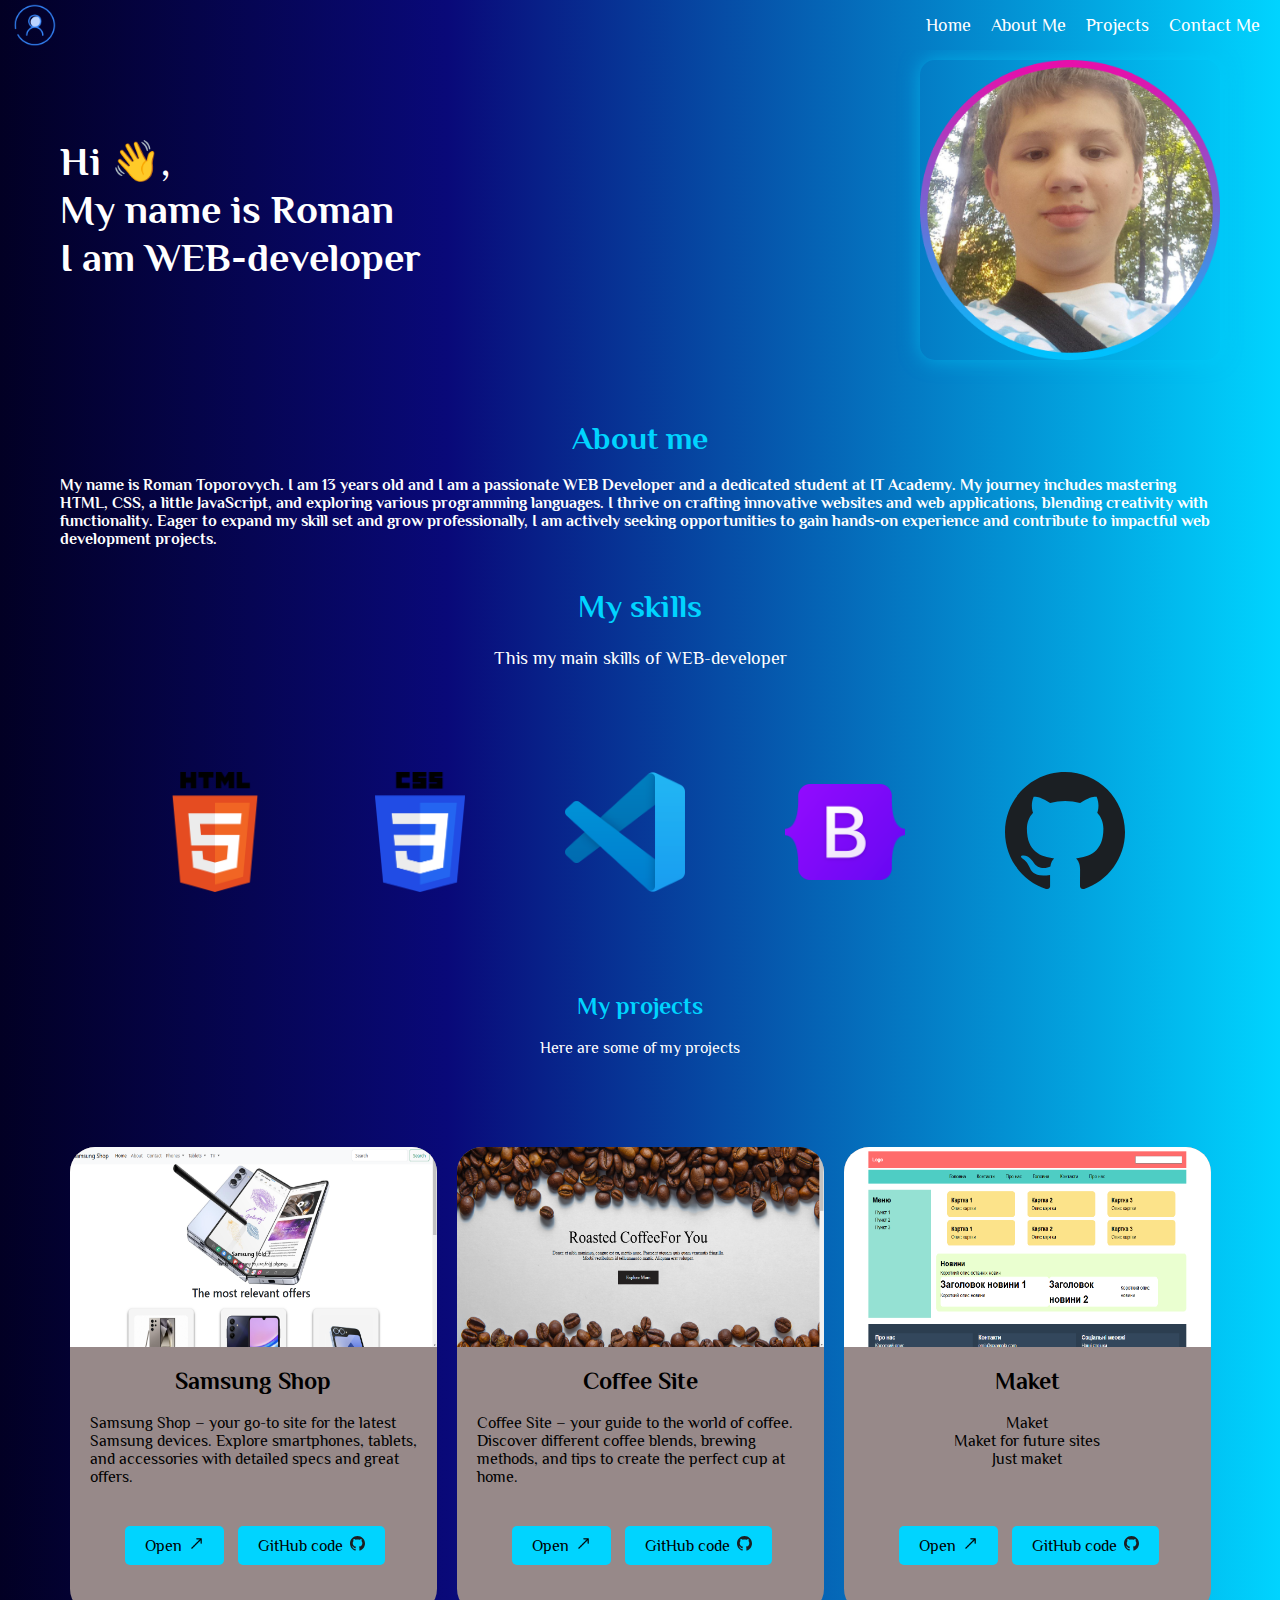
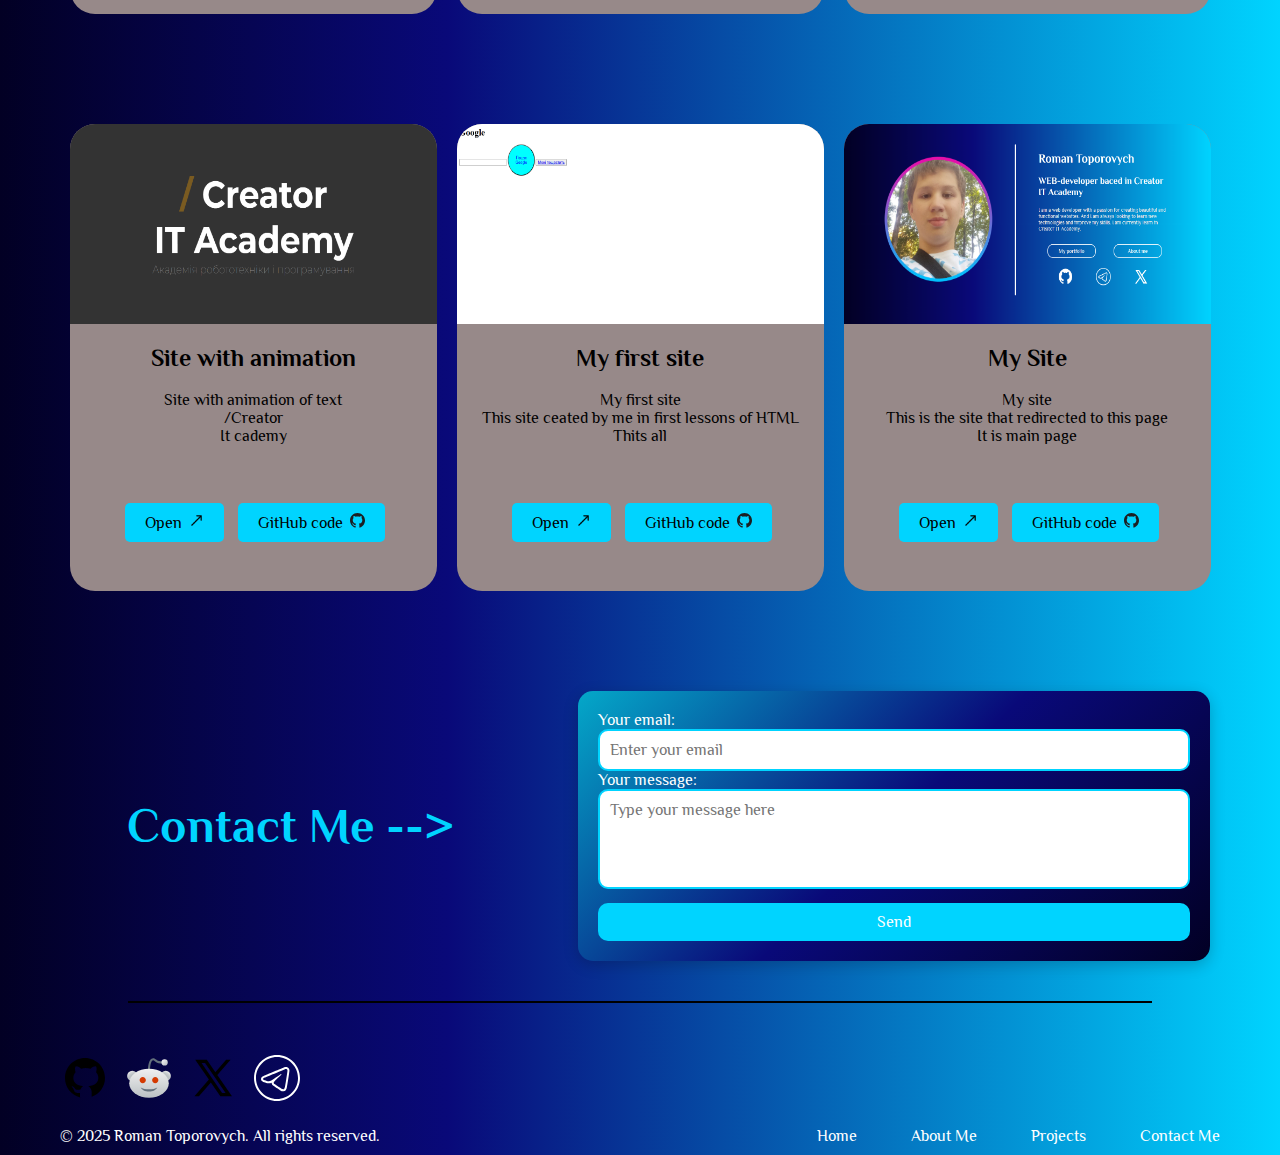
==== portfolio.html @ 9aafc910 "Added main files" ====
<!DOCTYPE html>
<html lang="en">
<head>
    <meta charset="UTF-8">
    <meta name="viewport" content="width=device-width, initial-scale=1.0">
    <title>Roman Toporovych - Portfolio</title>

    <link rel="preconnect" href="https://fonts.googleapis.com">
    <link rel="preconnect" href="https://fonts.gstatic.com" crossorigin>
    <link href="https://fonts.googleapis.com/css2?family=Philosopher:ital,wght@0,400;0,700;1,400;1,700&display=swap" rel="stylesheet">

    <link rel="stylesheet" href="style-portfolio.css">
</head>
<body>
  <div class="wrap">
    <div class="container">
      <header class="header">
        <img src="./public/img/user_logo.png" alt="logo" class="logo">
        <nav class="nav">
          <a class="nav-link" href="./portfolio.html">Home</a>
          <a class="nav-link" href="javascript:void(0);" id="button1">About Me</a>
          <a class="nav-link" href="javascript:void(0);" id="button2">Projects</a>
          <a class="nav-link cm" href="javascript:void(0);" id="button3">Contact Me</a>
        </nav>
      </header>

      <main class="main-content">
        <section class="me">
          <div class="main-text">
            <h1 class="h1Text">
              Hi 👋, <br> My name is Roman <br> I am WEB-developer
            </h1>
          </div>
          <div class="my-image">
            <img class="MyPhoto" src="./public/img/MyPhoto.png" alt="Фото на якому розміщений я">
          </div>
        </section>

        <div class="aboute-me" id="aboutMeSection">
          <h1 class="titleAboutMe">About me</h1>
          <h4 class="textAboutMe">
            My name is Roman Toporovych. I am 13 years old and I am a passionate WEB Developer and a dedicated student at IT Academy. My journey includes mastering HTML, CSS, a little JavaScript, and exploring various programming languages. I thrive on crafting innovative websites and web applications, blending creativity with functionality.
        Eager to expand my skill set and grow professionally, I am actively seeking opportunities to gain hands-on experience and contribute to impactful web development projects.


          </h4>
        </div>

        <section class="skills">
          <h2 class="section-title">My skills</h2>
          <div class="skills-content">
            <p>This my main skills of WEB-developer</p>
          </div>
        </section>

        <div class="logoMySkills">
            <img class="Skills_logo HTML_logo" src="./public/img/HTML5_logo.png" alt="HTML">
            <img class="Skills_logo CSS_logo" src="./public/img/CSS3_logo.png" alt="CSS3_logo">
            <img class="Skills_logo VSCode_logo" src="./public/img/Visual_Studio_Code_icon.png" alt="Visual_Studio_Code_icon">
            <img class="Skills_logo Bootstrap_logo" src="./public/img/Bootstrap_logo.svg.png" alt="Bootstrap_logo">
            <img class="Skills_logo GitHub_logo" src="./public/img/github.svg" alt="GitHub logo">
        </div>

        <div class="MyProjects" id="projectsSection">
            <h2 class="MyProjects-title">My projects</h2>
            <div class="projects-content">
                <p class="MyProjects_decripton">Here are some of my projects</p>

                <div class="projectCards"> 
              
              <div class="projectCard pc1">
                <img class="cardIMG1" src="./public/img/Samsung_Shop.png" alt="Samsung Shop">
                <h3 class="cardTitle">Samsung Shop</h3>

                <p class="descriptonOfproject">Samsung Shop – your go-to site for the latest Samsung devices. Explore smartphones, tablets, and accessories with detailed specs and great offers.</p>

                <a class="openButton" target="_blank" href="https://roma11rt.github.io/Samsung-Shop/index.html">Open <img class="arrow" src="./public/img/arrow.png" alt="Вверх вправо иконка от Icons8"></a>
                <a class="GitHubButton" target="_blank" href="https://github.com/Roma11RT/Samsung-Shop">GitHub code <img class="gitHubLogoButton" src="./public/img/github.svg" alt=""></a>
              </div (projectCard)>

              <div class="projectCard pc1">
                <img class="cardIMG1" src="./public/img/CoffeSite.png" alt="Photo of Coffe Site">
                <h3 class="cardTitle">Coffee Site </h3>

                <p class="descriptonOfproject">Coffee Site – your guide to the world of coffee. Discover different coffee blends, brewing methods, and tips to create the perfect cup at home.</p>

                <a class="openButton" target="_blank" href="https://roma11rt.github.io/Coffe-Site/">Open <img class="arrow" src="./public/img/arrow.png" alt="Вверх вправо иконка от Icons8"></a>
                <a class="GitHubButton" target="_blank" href="https://github.com/Roma11RT/Coffe-Site">GitHub code <img class="gitHubLogoButton" src="./public/img/github.svg" alt=""></a>
              </div (projectCard2)>

              <div class="projectCard pc3">
                <img class="cardIMG1" src="./public/img/Maket.png" alt="Screenshot of Maket">
                <h3 class="cardTitle">Maket</h3>

                <p class="descriptonOfproject dp3">Maket <br>Maket for future sites <br>Just maket</p>

                <a class="openButton" target="_blank" href="https://roma11rt.github.io/Maket/">Open <img class="arrow" src="./public/img/arrow.png" alt="Вверх вправо иконка от Icons8"></a>
                <a class="GitHubButton" target="_blank" href="https://github.com/Roma11RT/Maket">GitHub code <img class="gitHubLogoButton" src="./public/img/github.svg" alt=""></a>
              </div (projectCard3)>

              <div class="projectCard pc4">
                <img class="cardIMG1" src="./public/img/PhotoSiteWithAnimation.png" alt="Screenshot of Site With Animation">
                <h3 class="cardTitle">Site with animation</h3>

                <p class="descriptonOfproject dp3">Site with animation of text <br> /Creator <br>It cademy</p>

                <a class="openButton" target="_blank" href="https://roma11rt.github.io/Site-with-animation/">Open <img class="arrow" src="./public/img/arrow.png" alt="Вверх вправо иконка от Icons8"></a>
                <a class="GitHubButton" target="_blank" href="https://github.com/Roma11RT/Site-with-animation">GitHub code <img class="gitHubLogoButton" src="./public/img/github.svg" alt=""></a>
              </div (projectCard3)>

              <div class="projectCard pc5">
                <img class="cardIMG1" src="./public/img/FirstSite.png" alt="Screenshot of my first site">
                <h3 class="cardTitle">My first site</h3>

                <p class="descriptonOfproject dp3">My first site <br>This site ceated by me in first lessons of HTML<br>Thits all</p>

                <a class="openButton" target="_blank" href="https://github.com/Roma11RT/My-first-site">Open <img class="arrow" src="./public/img/arrow.png" alt="Вверх вправо иконка от Icons8"></a>
                <a class="GitHubButton" target="_blank" href="https://github.com/Roma11RT/My-first-site">GitHub code <img class="gitHubLogoButton" src="./public/img/github.svg" alt=""></a>
              </div (projectCard3)>

              <div class="projectCard pc6">
                <img class="cardIMG1" src="./public/img/MainSite.png" alt="Screenshot of my site">
                <h3 class="cardTitle">My Site</h3>

                <p class="descriptonOfproject dp3">My site <br>This is the site that redirected to this page <br>It is main page </p>

                <a class="openButton" target="_blank" href="https://roma11rt.github.io/Maket/">Open <img class="arrow" src="./public/img/arrow.png" alt="Вверх вправо иконка от Icons8"></a>
                <a class="GitHubButton" target="_blank" href="https://github.com/Roma11RT/Maket">GitHub code <img class="gitHubLogoButton" src="./public/img/github.svg" alt=""></a>
              </div (projectCard3)>


             </div (projectCards)>
            </div>

          </div (MyProjects)>

          <div class="contactMeBlock" id="contactMeSection">
            <div class="textBlock">
                <h1>Contact Me --></h1>
            </div>
            <div class="contactMe">
                <div class="inputBlock">
                    <form action="https://formspree.io/f/xyzzadpn" method="POST">
                        <label for="email">Your email:</label>
                        <input id="email" class="email" type="email" name="email" placeholder="Enter your email" required>
    
                        <label for="message">Your message:</label>
                        <textarea id="message" class="message" name="message" placeholder="Type your message here" required></textarea>
    
                        <button class="submit" type="submit">Send</button>
                    </form>
                </div>
            </div>
        </div>

      </main>
    </div>

    <div class="line"></div>

    <div class="footer">
      <div class="socials">

        <a href="https://github.com/Roma11RT" target="_blank"><svg class="gitLogo logoSocials" xmlns="http://www.w3.org/2000/svg" x="0px" y="0px" width="100" height="100" viewBox="0 0 30 30">
          <path d="M15,3C8.373,3,3,8.373,3,15c0,5.623,3.872,10.328,9.092,11.63C12.036,26.468,12,26.28,12,26.047v-2.051 c-0.487,0-1.303,0-1.508,0c-0.821,0-1.551-0.353-1.905-1.009c-0.393-0.729-0.461-1.844-1.435-2.526 c-0.289-0.227-0.069-0.486,0.264-0.451c0.615,0.174,1.125,0.596,1.605,1.222c0.478,0.627,0.703,0.769,1.596,0.769 c0.433,0,1.081-0.025,1.691-0.121c0.328-0.833,0.895-1.6,1.588-1.962c-3.996-0.411-5.903-2.399-5.903-5.098 c0-1.162,0.495-2.286,1.336-3.233C9.053,10.647,8.706,8.73,9.435,8c1.798,0,2.885,1.166,3.146,1.481C13.477,9.174,14.461,9,15.495,9 c1.036,0,2.024,0.174,2.922,0.483C18.675,9.17,19.763,8,21.565,8c0.732,0.731,0.381,2.656,0.102,3.594 c0.836,0.945,1.328,2.066,1.328,3.226c0,2.697-1.904,4.684-5.894,5.097C18.199,20.49,19,22.1,19,23.313v2.734 c0,0.104-0.023,0.179-0.035,0.268C23.641,24.676,27,20.236,27,15C27,8.373,21.627,3,15,3z"></path>
      </svg></a>

      <a href="https://www.reddit.com/user/Ancient_Rooster_6041/" target="_blank"><svg class="logoSocials" xmlns="http://www.w3.org/2000/svg" x="0px" y="0px" width="100" height="100" viewBox="0 0 48 48">
        <path fill="#64717c" d="M24,18c-0.552,0-1-0.448-1-1c0-2.815,0.36-12,5-12c1.173,0,2.037,0.676,2.872,1.331	C31.919,7.151,33.002,8,35,8h4c0.552,0,1,0.448,1,1s-0.448,1-1,1h-4c-2.688,0-4.233-1.211-5.362-2.095C28.922,7.344,28.46,7,28,7	c-1.738,0-3,4.206-3,10C25,17.552,24.552,18,24,18z"></path><radialGradient id="PTH08zocUYAZh7xvCE~aha_h3FOPWMfgNnV_gr1" cx="36.257" cy="27.553" r="11.69" gradientUnits="userSpaceOnUse"><stop offset="0" stop-color="#bbc1c4"></stop><stop offset=".652" stop-color="#bbc1c4"></stop><stop offset=".74" stop-color="#c1c7c9"></stop><stop offset=".861" stop-color="#d3d6d8"></stop><stop offset="1" stop-color="#f0f0f0"></stop></radialGradient><circle cx="40" cy="22" r="5" fill="url(#PTH08zocUYAZh7xvCE~aha_h3FOPWMfgNnV_gr1)"></circle><radialGradient id="PTH08zocUYAZh7xvCE~ahb_h3FOPWMfgNnV_gr2" cx="36.257" cy="27.553" r="11.69" gradientTransform="matrix(-1 0 0 1 48 0)" gradientUnits="userSpaceOnUse"><stop offset="0" stop-color="#bbc1c4"></stop><stop offset=".652" stop-color="#bbc1c4"></stop><stop offset=".74" stop-color="#c1c7c9"></stop><stop offset=".861" stop-color="#d3d6d8"></stop><stop offset="1" stop-color="#f0f0f0"></stop></radialGradient><circle cx="8" cy="22" r="5" fill="url(#PTH08zocUYAZh7xvCE~ahb_h3FOPWMfgNnV_gr2)"></circle><linearGradient id="PTH08zocUYAZh7xvCE~ahc_h3FOPWMfgNnV_gr3" x1="24" x2="24" y1="14.955" y2="42.955" gradientUnits="userSpaceOnUse"><stop offset="0" stop-color="#f0f0f0"></stop><stop offset="1" stop-color="#bbc1c4"></stop></linearGradient><ellipse cx="24" cy="29" fill="url(#PTH08zocUYAZh7xvCE~ahc_h3FOPWMfgNnV_gr3)" rx="19" ry="14"></ellipse><path fill="#d43a02" d="M30,23c-1.656-0.001-2.999,1.341-3,2.998c-0.001,1.656,1.341,2.999,2.998,3c0.001,0,0.002,0,0.002,0	c1.656,0.001,2.999-1.341,3-2.998c0.001-1.656-1.341-2.999-2.998-3C30.002,23,30.001,23,30,23z"></path><path fill="#d43a02" d="M18,23c-1.656-0.001-2.999,1.341-3,2.998c-0.001,1.656,1.341,2.999,2.998,3c0.001,0,0.002,0,0.002,0	c1.656,0.001,2.999-1.341,3-2.998c0.001-1.656-1.341-2.999-2.998-3C18.002,23,18.001,23,18,23z"></path><path fill="#64717c" d="M24.002,34.902c-3.252,0-6.14-0.745-8.002-1.902c1.024,2.044,4.196,4,8.002,4	c3.802,0,6.976-1.956,7.998-4C30.143,34.157,27.254,34.902,24.002,34.902z"></path><linearGradient id="PTH08zocUYAZh7xvCE~ahd_h3FOPWMfgNnV_gr4" x1="36.995" x2="41.392" y1="6.995" y2="11.392" gradientUnits="userSpaceOnUse"><stop offset="0" stop-color="#f0f0f0"></stop><stop offset="1" stop-color="#bbc1c4"></stop></linearGradient><circle cx="39" cy="9" r="3" fill="url(#PTH08zocUYAZh7xvCE~ahd_h3FOPWMfgNnV_gr4)"></circle>
        </svg></a>

        <a href="https://x.com/RomanToporovych" target="_blank"><svg class="logoSocials" xmlns="http://www.w3.org/2000/svg" x="0px" y="0px" width="100" height="100" viewBox="0 0 30 30">
          <path d="M26.37,26l-8.795-12.822l0.015,0.012L25.52,4h-2.65l-6.46,7.48L11.28,4H4.33l8.211,11.971L12.54,15.97L3.88,26h2.65 l7.182-8.322L19.42,26H26.37z M10.23,6l12.34,18h-2.1L8.12,6H10.23z"></path>
          </svg></a>

          <a href="https://t.me/Roma11T" target="_blank"><svg class="logoSocials" xmlns="http://www.w3.org/2000/svg" x="0px" y="0px" width="100" height="100" viewBox="0,0,256,256">
            <g fill="#ffffff" fill-rule="nonzero" stroke="none" stroke-width="1" stroke-linecap="butt" stroke-linejoin="miter" stroke-miterlimit="10" stroke-dasharray="" stroke-dashoffset="0" font-family="none" font-weight="none" font-size="none" text-anchor="none" style="mix-blend-mode: normal"><g transform="scale(5.12,5.12)"><path d="M25,2c-12.69071,0 -23,10.3093 -23,23c0,12.6907 10.30929,23 23,23c12.69071,0 23,-10.3093 23,-23c0,-12.6907 -10.30929,-23 -23,-23zM25,4c11.60983,0 21,9.39017 21,21c0,11.60983 -9.39017,21 -21,21c-11.60983,0 -21,-9.39017 -21,-21c0,-11.60982 9.39017,-21 21,-21zM34.08789,14.03516c-0.684,0 -1.45256,0.15842 -2.35156,0.48242c-1.396,0.503 -17.81559,7.47458 -19.68359,8.26758c-1.068,0.454 -3.05664,1.2985 -3.05664,3.3125c0,1.335 0.78227,2.28984 2.32227,2.83984c0.828,0.295 2.79455,0.89108 3.93555,1.20508c0.484,0.133 0.99834,0.20117 1.52734,0.20117c1.035,0 2.07658,-0.25789 2.89258,-0.71289c-0.007,0.168 -0.00242,0.33781 0.01758,0.50781c0.123,1.05 0.77047,2.03758 1.73047,2.64258c0.628,0.396 5.75744,3.83291 6.52344,4.37891c1.076,0.769 2.2655,1.17578 3.4375,1.17578c2.24,0 2.99152,-2.31283 3.35352,-3.42383c0.525,-1.613 2.49089,-14.72997 2.71289,-17.04297c0.151,-1.585 -0.50958,-2.89019 -1.76758,-3.49219c-0.471,-0.227 -1.00875,-0.3418 -1.59375,-0.3418zM34.08789,16.03516c0.275,0 0.52052,0.04548 0.72852,0.14648c0.473,0.227 0.71363,0.73305 0.64063,1.49805c-0.242,2.523 -2.20309,15.32928 -2.62109,16.61328c-0.358,1.098 -0.73512,2.04297 -1.45313,2.04297c-0.718,0 -1.50239,-0.25169 -2.27539,-0.80469c-0.773,-0.552 -5.90614,-3.99436 -6.61914,-4.44336c-0.625,-0.394 -1.28647,-1.37617 -0.35547,-2.32617c0.767,-0.782 6.58503,-6.42878 7.08203,-6.92578c0.37,-0.371 0.19698,-0.81836 -0.16602,-0.81836c-0.125,0 -0.27469,0.05269 -0.42969,0.17969c-0.608,0.497 -9.08436,6.169 -9.81836,6.625c-0.486,0.302 -1.23853,0.51953 -2.01953,0.51953c-0.333,0 -0.67014,-0.03991 -0.99414,-0.12891c-1.128,-0.311 -3.03692,-0.89016 -3.79492,-1.16016c-0.729,-0.26 -0.99414,-0.50908 -0.99414,-0.95508c0,-0.634 0.89489,-1.07166 1.83789,-1.47266c0.996,-0.423 18.23012,-7.74156 19.57812,-8.22656c0.624,-0.226 1.19483,-0.36328 1.67383,-0.36328z"></path></g></g>
            </svg></a>
      </div>
      <div class="footer-content">
        <p class="footer-text">© 2025 Roman Toporovych. All rights reserved.</p>
        <div class="footer-links">
          <a href="./portfolio.html" class="footer-link">Home</a>
          <a href="javascript:void(0);" class="footer-link" id="footerButton1">About Me</a>
          <a href="javascript:void(0);" class="footer-link" id="footerButton2">Projects</a>
          <a href="javascript:void(0);" class="footer-link" id="footerButton3">Contact Me</a>
        </div>
      </div>
    </div>


  </div>
  
  <script>
    // Функція для плавного скролу
    function scrollToTarget(targetId) {
        const targetElement = document.getElementById(targetId);
        if (targetElement) {
            // Отримуємо висоту хедера
            const headerHeight = document.querySelector('.header').offsetHeight;
            
            window.scrollTo({
                top: targetElement.offsetTop - headerHeight - 50, // Віднімаємо висоту хедера та додаємо зсув 50px
                behavior: 'smooth'
            });
        }
    }
    
    // Кнопки основного меню
    document.getElementById("button1").addEventListener("click", function () {
        scrollToTarget("aboutMeSection");
    });
    
    document.getElementById("button2").addEventListener("click", function () {
        scrollToTarget("projectsSection");
    });
    
    document.getElementById("button3").addEventListener("click", function () {
        scrollToTarget("contactMeSection");
    });
    
    // Кнопки футеру
    document.getElementById("footerButton1").addEventListener("click", function () {
        scrollToTarget("aboutMeSection");
    });
    
    document.getElementById("footerButton2").addEventListener("click", function () {
        scrollToTarget("projectsSection");
    });
    
    document.getElementById("footerButton3").addEventListener("click", function () {
        scrollToTarget("contactMeSection");
    });
    </script>
    

</body>
</html>
---- style-portfolio.css ----
* {
    margin: 0;
    padding: 0;
    box-sizing: border-box;
    font-family: 'Philosopher', sans-serif;
}

header {
    position: fixed;
    top: 0;
    left: 0;
    width: 100%;
    height: 50px;
    background: linear-gradient(90deg, rgba(2,0,36,1) 0%, rgba(9,9,121,1) 35%, rgba(0,212,255,1) 100%); /* Градієнт */
    color: white;
    text-align: center;  
    padding: 10px;
    z-index: 1000;
}

.wrap {
    min-height: 100vh;
    background: linear-gradient(90deg, rgba(2,0,36,1) 0%, rgba(9,9,121,1) 35%, rgba(0,212,255,1) 100%);
}

.container {
    max-width: 1200px;
    margin: 0 auto;
    padding: 20px;
}

.header {
    display: flex;
    justify-content: space-between;
    align-items: center;
    padding: 20px 0;
}

.logo {
    width: 50px;
    height: 50px;
    margin-left: 10px;
}

.nav {
    display: flex;
    gap: 20px;
}

.nav-link {
    color: white;
    font-size: 18px;
    text-decoration: none;
    transition: color 0.3s ease;
}

.cm{
    padding-right: 20px;
}

.nav-link:hover {
    color: #00d4ff;
}

.main-content {
    margin-top: 40px;
}

.me{
    display: flex;
    justify-content: space-between;
    align-items: center;
    margin-bottom: 60px;
}

.main-text{
    flex: 1;
}

.h1Text{
    color: white;
    font-size: 2.5em;
    line-height: 1.2;
}

.my-image{
    flex: 1;
    display: flex;
    justify-content: flex-end;
}

.MyPhoto{
    width: 300px;
    height: auto;
    border-radius: 15px;
    box-shadow: 0 0 20px rgba(0, 212, 255, 0.5);
}

.textAboutMe{
    color: white;
    margin-top: 20px;
    margin-bottom: 20px;
}

.titleAboutMe{
    color: #00d4ff;
    text-align: center;
}

.skills{
    color: white;
    margin-top: 40px;
    text-align: center;
}

.section-title{
    font-size: 2em;
    margin-bottom: 20px;
    color: #00d4ff;
}

.skills-content{
    font-size: 1.1em;
    line-height: 1.6;
}

@media (max-width: 768px){
    .me{
        flex-direction: column;
        text-align: center;
    }

    .my-image{
        margin-top: 20px;
        justify-content: center;
    }

    .nav{
        flex-wrap: wrap;
        justify-content: center;
    }
}

.logoMySkills{
    display: flex;
    justify-content: center;
    align-items: center;
    margin-top: 100px;
}

.Skills_logo{
    width: 120px;
    height: auto;
}

.HTML_logo{
    width: 120px;
    height: 120px;
}

.CSS_logo{
    width: 90px;
    height: 120px;
    margin-left: 100px;
}

.VSCode_logo{
    margin-left: 100px;
}

.Bootstrap_logo{
    margin-left: 100px;
}

.GitHub_logo{
    margin-left: 100px;
}

.MyProjects-title{
    text-align: center;
    margin-top: 100px;
    color: #00d4ff;
}

.MyProjects_decripton{
    text-align: center;
    color: #ffffff;
    margin-top: 20px;
}

.projectCard{
    width: 367px;
    height: 467px;
    background-color: #978989;
    border-radius: 25px;
    margin-top: 90px;
}

.cardIMG1{
    display: flex;
    justify-content: start;
    width: 367px;
    height: 200px;
    border-top-right-radius: 25px;
    border-top-left-radius: 25px;
}

.cardTitle{
    color: #000000;
    font-size: 1.5em;
    margin-top: 20px;
    text-align: center;
}

.openButton, .GitHubButton{
    display: inline-block;
    text-decoration: none;
    color: #000000;
    margin-right: 10px;
    padding: 10px 20px;
    background-color: #00d4ff;
    border-radius: 5px;
    text-align: center;
    margin-top: 20px;
}

.openButton{
    margin-left: 55px;
}

.openButton:hover, .GitHubButton:hover {
    background-color: #007b8a;
}

.projectCard a{
    text-align: center;
    display: inline-block;
}

.descriptonOfproject{
    padding: 20px;
}

.arrow{
    width: 15px;
    height: auto;
    margin-left: 3px;
}

.gitHubLogoButton{
    width: 15px;
    height: auto;
    margin-left: 3px;
}

 /* Друга карьточка */

.projectCard{
    width: 367px;
    height: 467px;
    background-color: #978989;
    border-radius: 25px;
    margin-top: 90px;
}

.projectCards{
    display: flex;
    justify-content: center; /* Вирівнює картки по центру */
    gap: 20px;
    flex-wrap: wrap;
    /* margin-top: 20px; */
}

/* .projectCard3{
    width: 367px;
    height: 467px;
    background-color: #978989;
    border-radius: 25px;
    margin-top: 90px;
} */

.dp3{
    text-align: center;
    margin-bottom: 18px;
}

/* dp3 - descripton of project 3 */
/* pc1, pc2, pc3 - project card 1, project card 2, project card 3 */

.contactMeBlock{
    display: flex;
    width: 100%;
    max-width: 1150px;
    justify-content: space-between;
    align-items: center;
    margin-top: 100px;
}

.textBlock {
    width: 40%;
    text-align: center;
}

.textBlock h1 {
    font-size: 3rem;
    color: #00d4ff;
    margin: 0;
}

.contactMe {
    width: 55%;
    padding: 20px;
    border-radius: 15px;
    background: linear-gradient(135deg, rgba(4,168,201,1) 0%, rgba(9,9,121,1) 50%, rgba(2,0,36,1) 100%);
    box-shadow: 0 4px 15px rgba(0, 0, 0, 0.2);
    color: #fff;
}

.inputBlock {
    display: flex;
    flex-direction: column;
    gap: 15px;
}

label {
    font-size: 1rem;
    margin-bottom: 5px;
}

input.email, textarea.message {
    width: 100%;
    padding: 10px;
    border-radius: 10px;
    border: 2px solid #00d4ff;
    outline: none;
    font-size: 1rem;
}

textarea.message {
    height: 100px;
    resize: none;
}

.submit {
    width: 100%;
    padding: 10px;
    margin-top: 10px;
    background-color: #00d4ff;
    color: #fff;
    border: none;
    border-radius: 10px;
    font-size: 1rem;
    cursor: pointer;
    transition: background-color 0.3s ease;
}

.submit:hover {
    background-color: #008db3;
}

.submit:active {
    background-color: #006c8c;
}

.footer{
    margin-top: 50px;
    margin-left: 50px;
}

.footer-text{
    color: white;
}

.line{
    display: flex;
    justify-content: center;
    width: 80%;
    height: 2px;
    background-color: #000;
    margin: 20px auto;
}

.footer-content {
    display: flex;
    justify-content: space-between;
    align-items: center;
    padding: 10px;
  }

.footer-text-left {
  margin: 0;
}

.footer-links-right {
  display: flex;
  gap: 20px;
}

.footer-link {
  margin-right: 50px;
  color: white;
  text-decoration: none;
}

.footer-link:hover {
  text-decoration: underline;
}

.gitLogo{
    height: 50px;
    width: auto;
    margin-bottom: 10px;
    margin-left: 20px;
}

.logoSocials{
    height: 50px;
    width: auto;
    margin-bottom: 10px;
    margin-left: 10px;
}
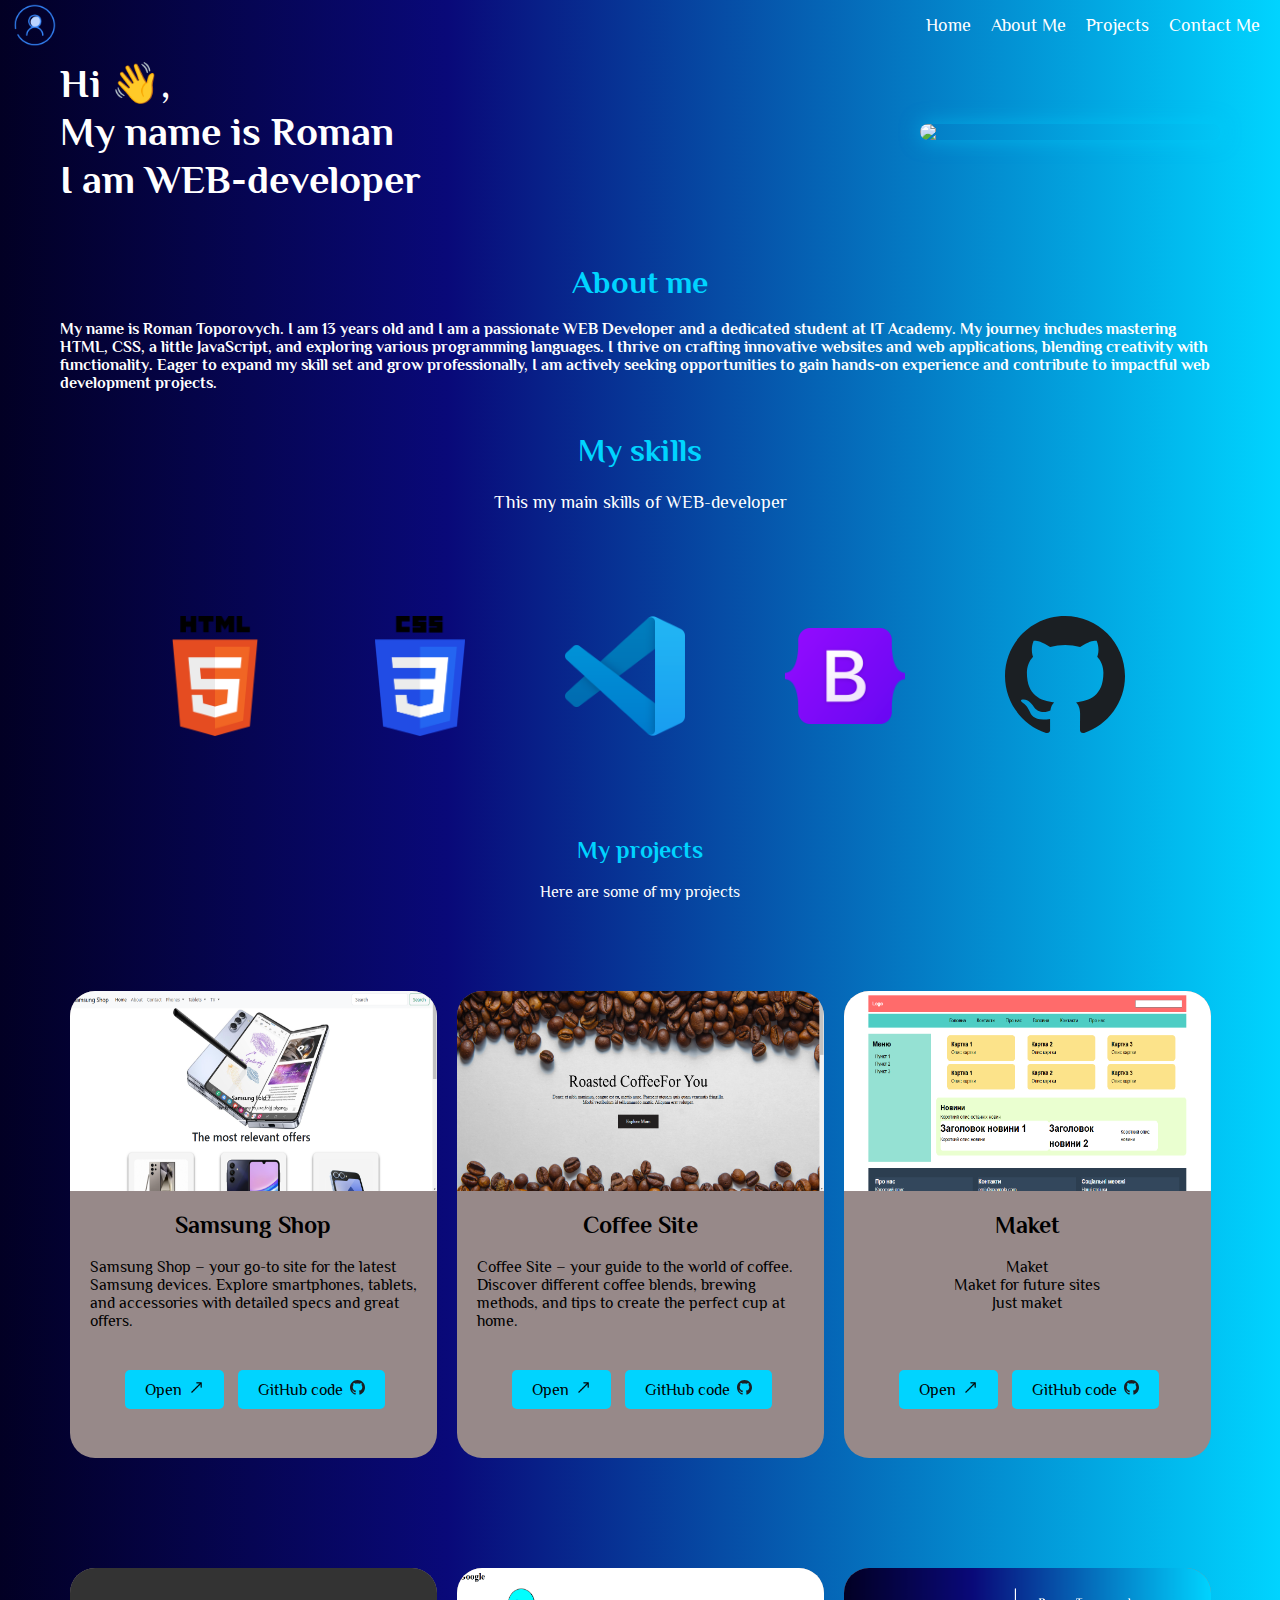
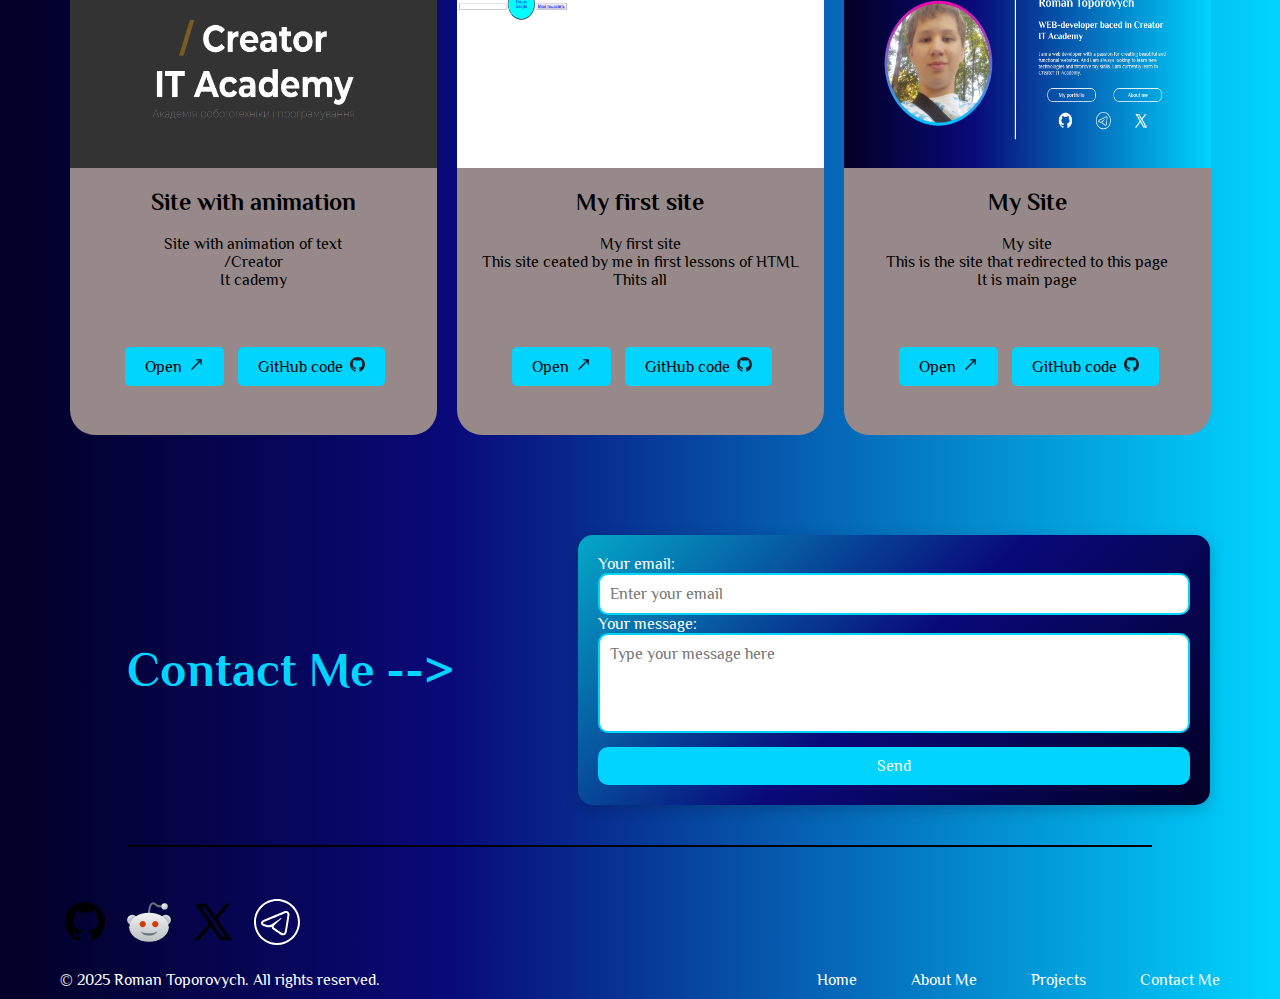
==== commit 6714ff04: "Add files via upload" ====
--- a/portfolio.html
+++ b/portfolio.html
@@ -32,7 +32,7 @@
             </h1>
           </div>
           <div class="my-image">
-            <img class="MyPhoto" src="./public/img/MyPhoto.png" alt="Фото на якому розміщений я">
+            <img class="MyPhoto" src="./public/img/My Photo.png alt="Фото на якому розміщений я">
           </div>
         </section>
 
@@ -124,8 +124,8 @@
 
                 <p class="descriptonOfproject dp3">My site <br>This is the site that redirected to this page <br>It is main page </p>
 
-                <a class="openButton" target="_blank" href="https://roma11rt.github.io/Maket/">Open <img class="arrow" src="./public/img/arrow.png" alt="Вверх вправо иконка от Icons8"></a>
-                <a class="GitHubButton" target="_blank" href="https://github.com/Roma11RT/Maket">GitHub code <img class="gitHubLogoButton" src="./public/img/github.svg" alt=""></a>
+                <a class="openButton" target="_blank" href="https://roma11rt.github.io/My-Portfolio/">Open <img class="arrow" src="./public/img/arrow.png" alt="Вверх вправо иконка от Icons8"></a>
+                <a class="GitHubButton" target="_blank" href="https://github.com/Roma11RT/My-Portfolio">GitHub code <img class="gitHubLogoButton" src="./public/img/github.svg" alt=""></a>
               </div (projectCard3)>
 
 
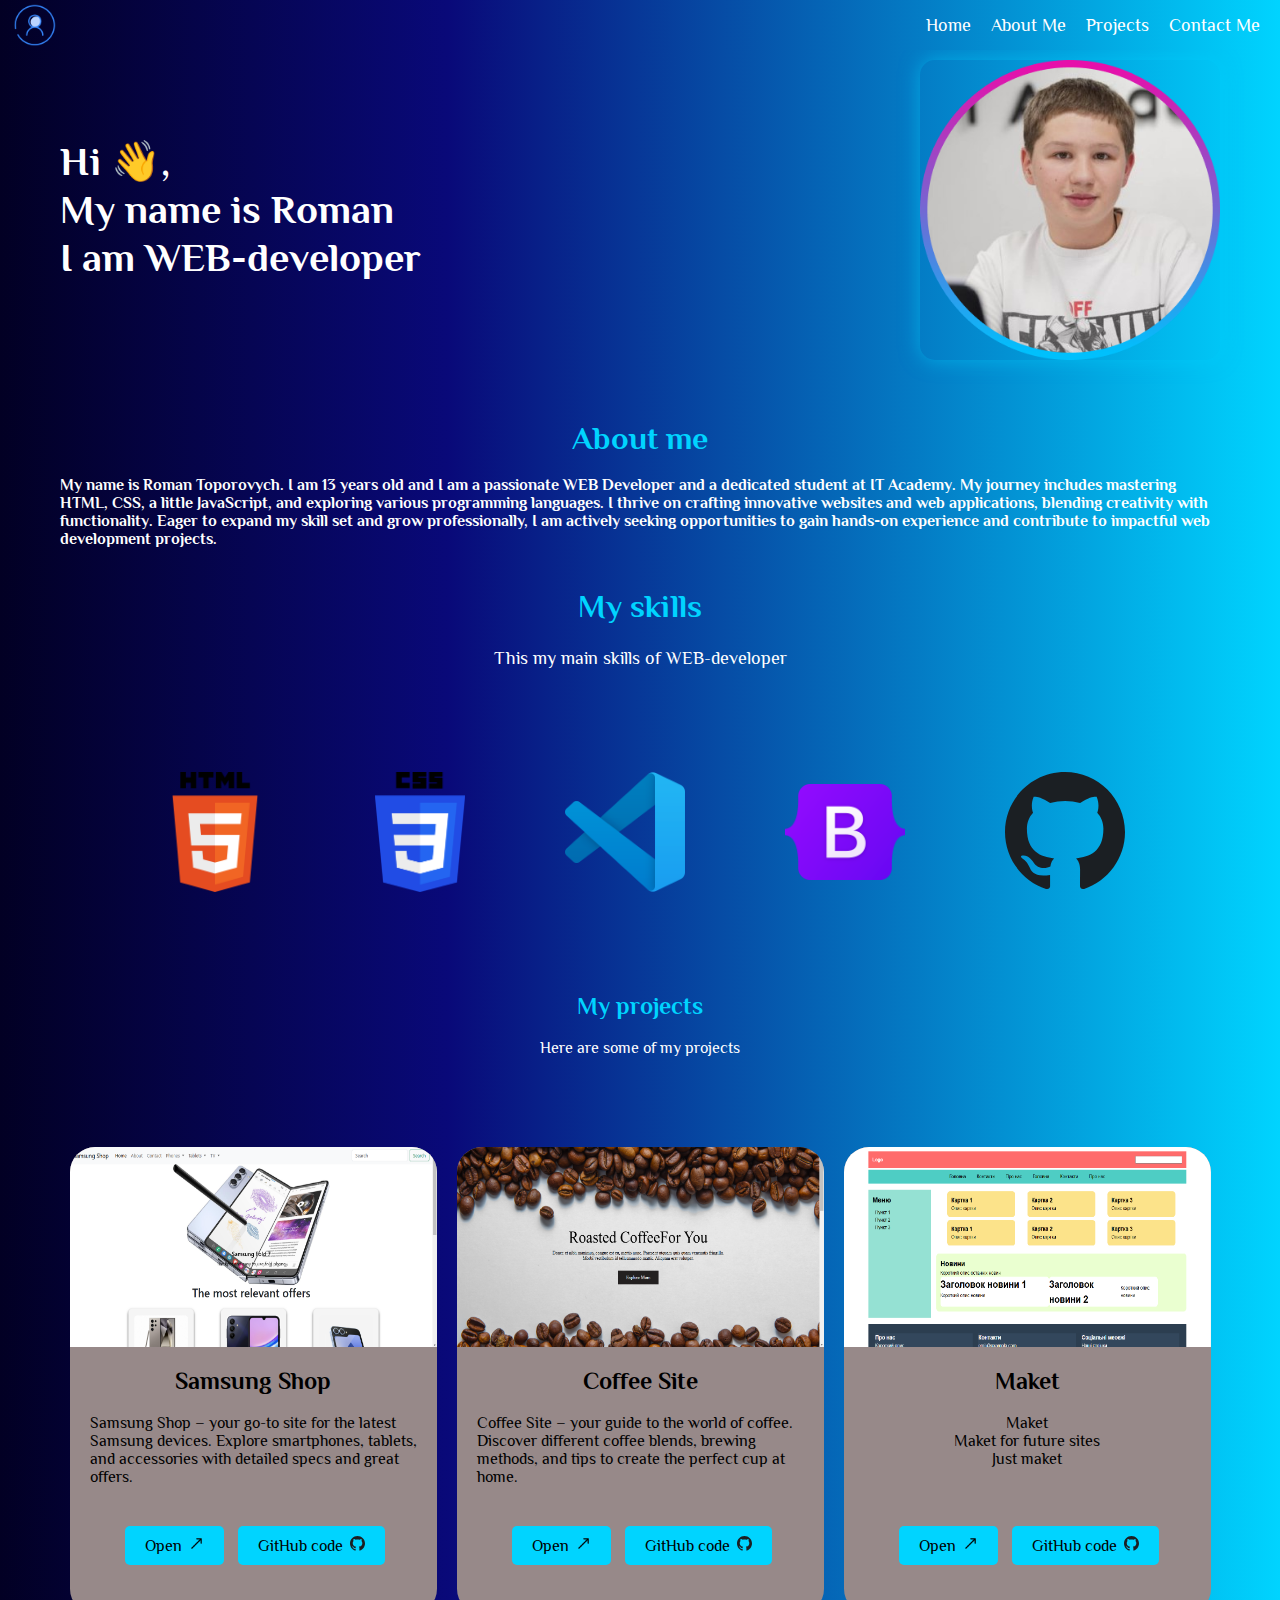
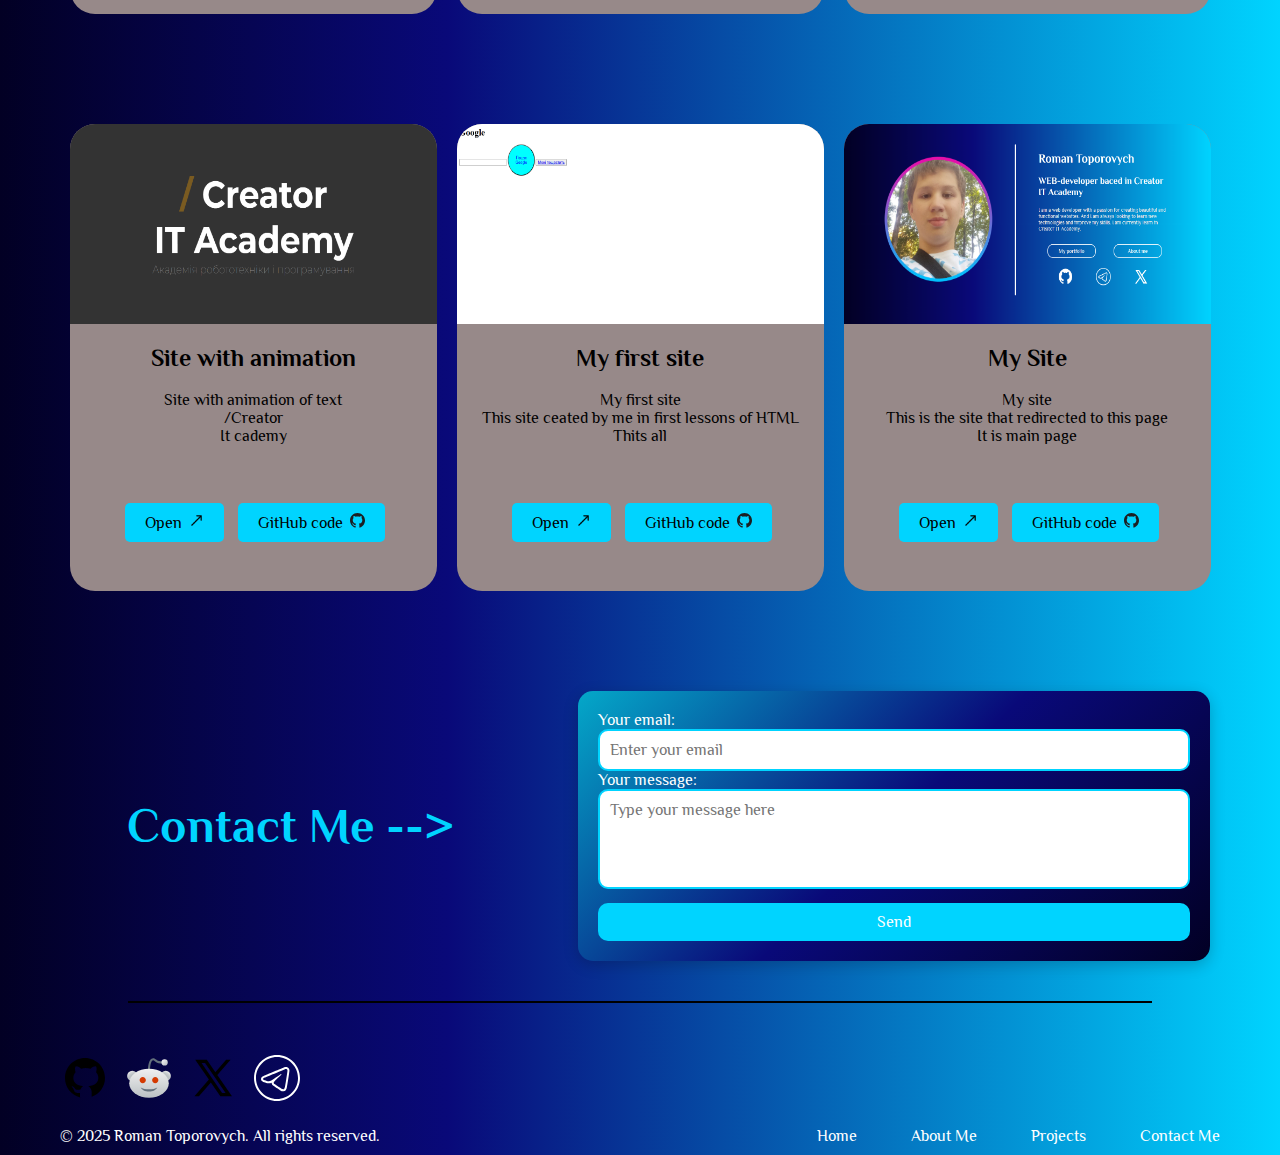
==== commit 3bb91e1a: "Fixed bug with photo" ====
--- a/portfolio.html
+++ b/portfolio.html
@@ -32,7 +32,7 @@
             </h1>
           </div>
           <div class="my-image">
-            <img class="MyPhoto" src="./public/img/My Photo.png alt="Фото на якому розміщений я">
+            <img class="MyPhoto" src="./public/img/My Photo.png" alt="Фото на якому розміщений я">
           </div>
         </section>
 
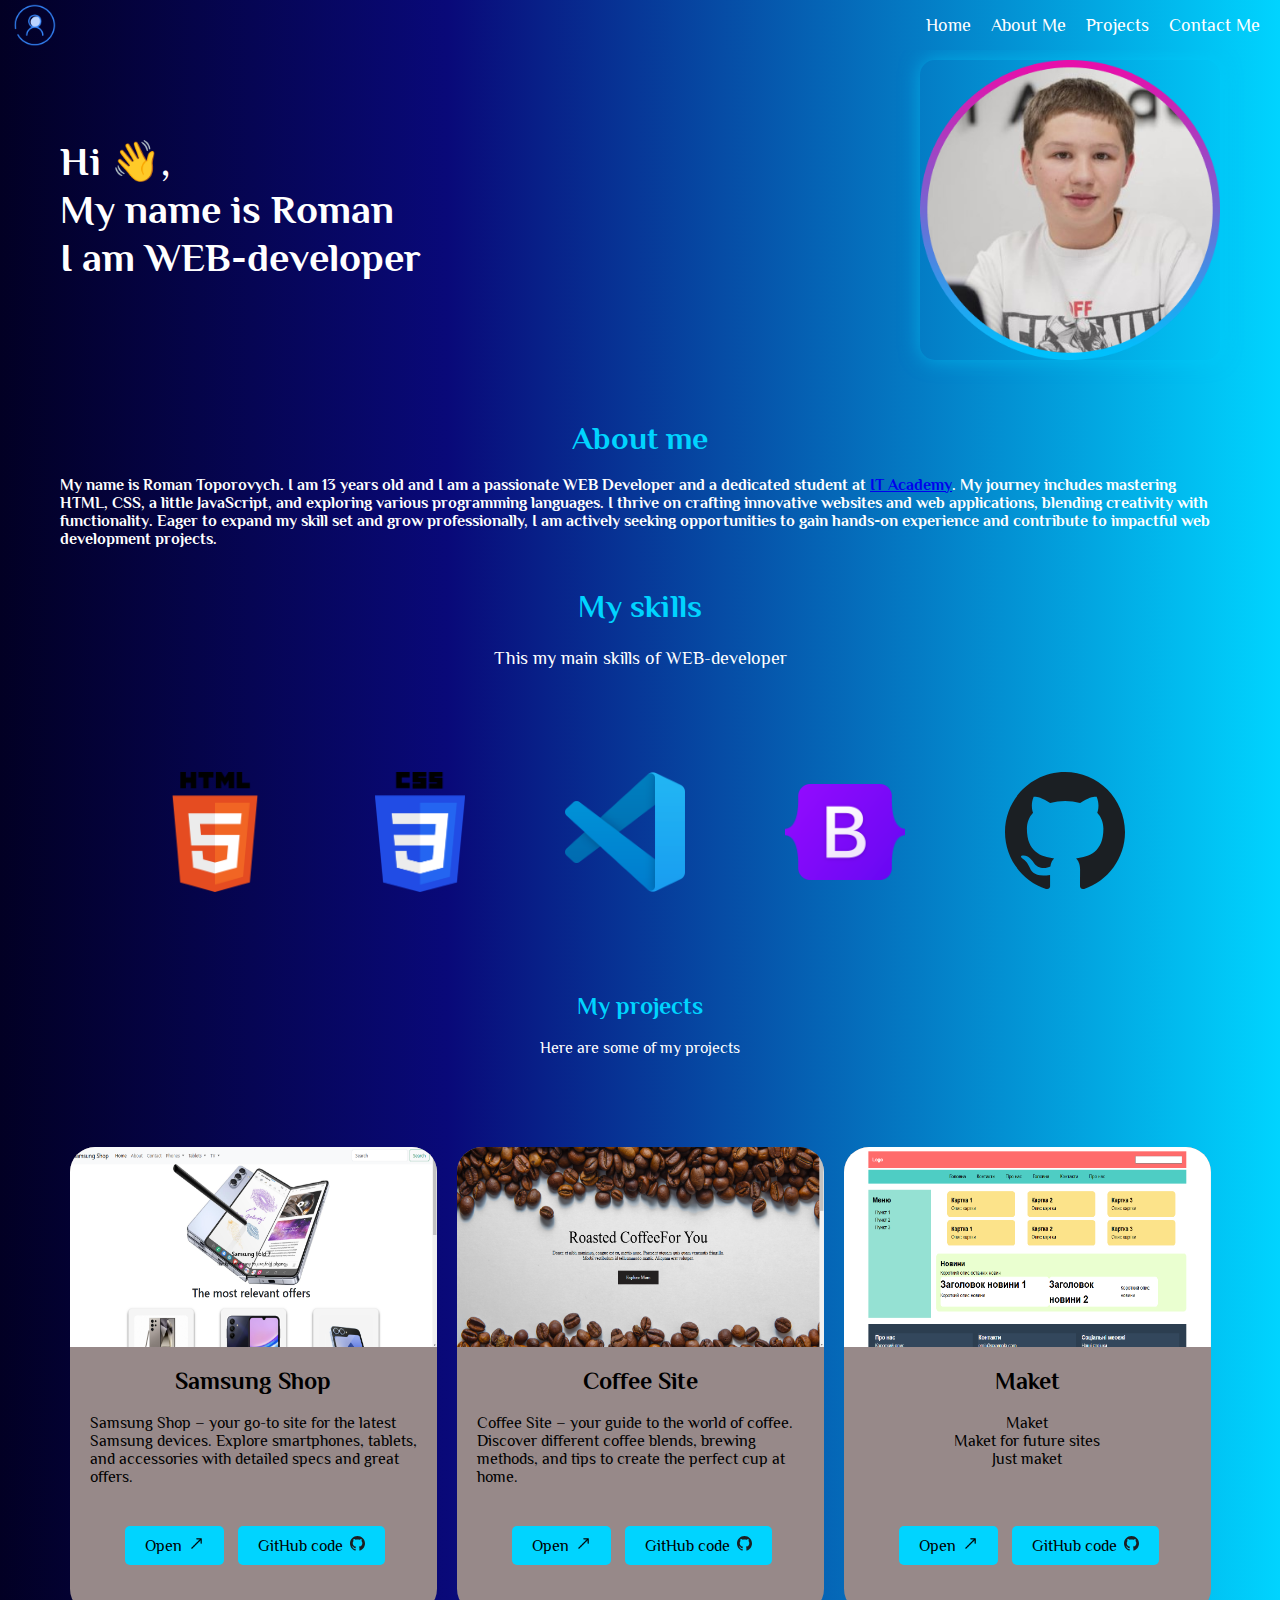
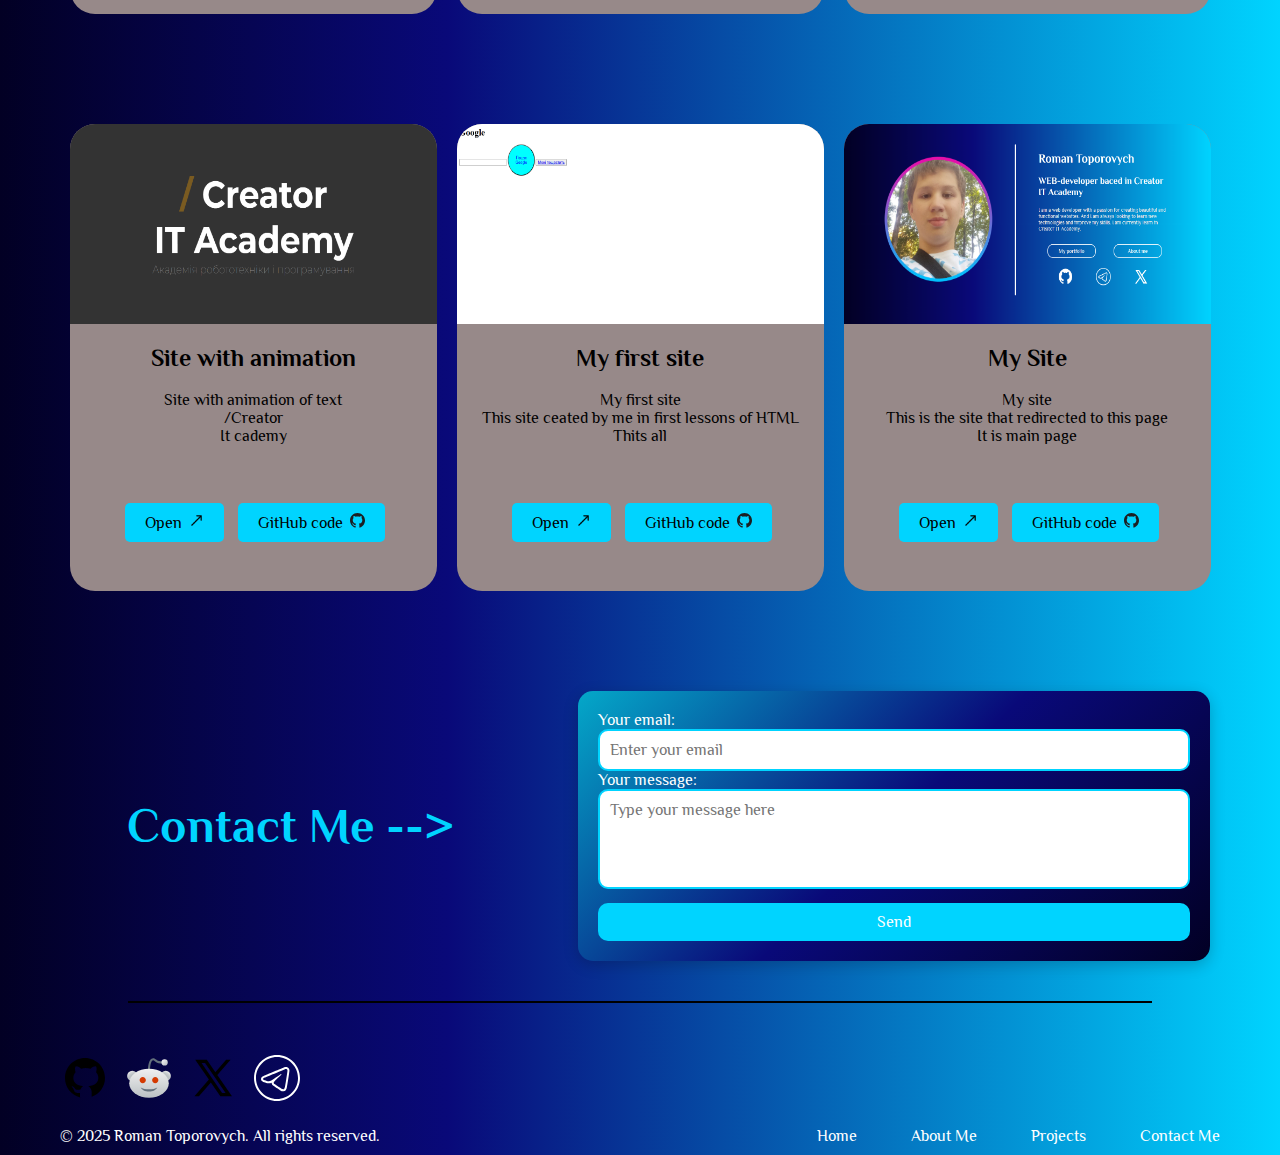
==== commit 059b2346: "Update portfolio.html" ====
--- a/portfolio.html
+++ b/portfolio.html
@@ -39,7 +39,7 @@
         <div class="aboute-me" id="aboutMeSection">
           <h1 class="titleAboutMe">About me</h1>
           <h4 class="textAboutMe">
-            My name is Roman Toporovych. I am 13 years old and I am a passionate WEB Developer and a dedicated student at IT Academy. My journey includes mastering HTML, CSS, a little JavaScript, and exploring various programming languages. I thrive on crafting innovative websites and web applications, blending creativity with functionality.
+            My name is Roman Toporovych. I am 13 years old and I am a passionate WEB Developer and a dedicated student at <a href="https://creator-it-academy.com/">IT Academy</a>. My journey includes mastering HTML, CSS, a little JavaScript, and exploring various programming languages. I thrive on crafting innovative websites and web applications, blending creativity with functionality.
         Eager to expand my skill set and grow professionally, I am actively seeking opportunities to gain hands-on experience and contribute to impactful web development projects.
 
 
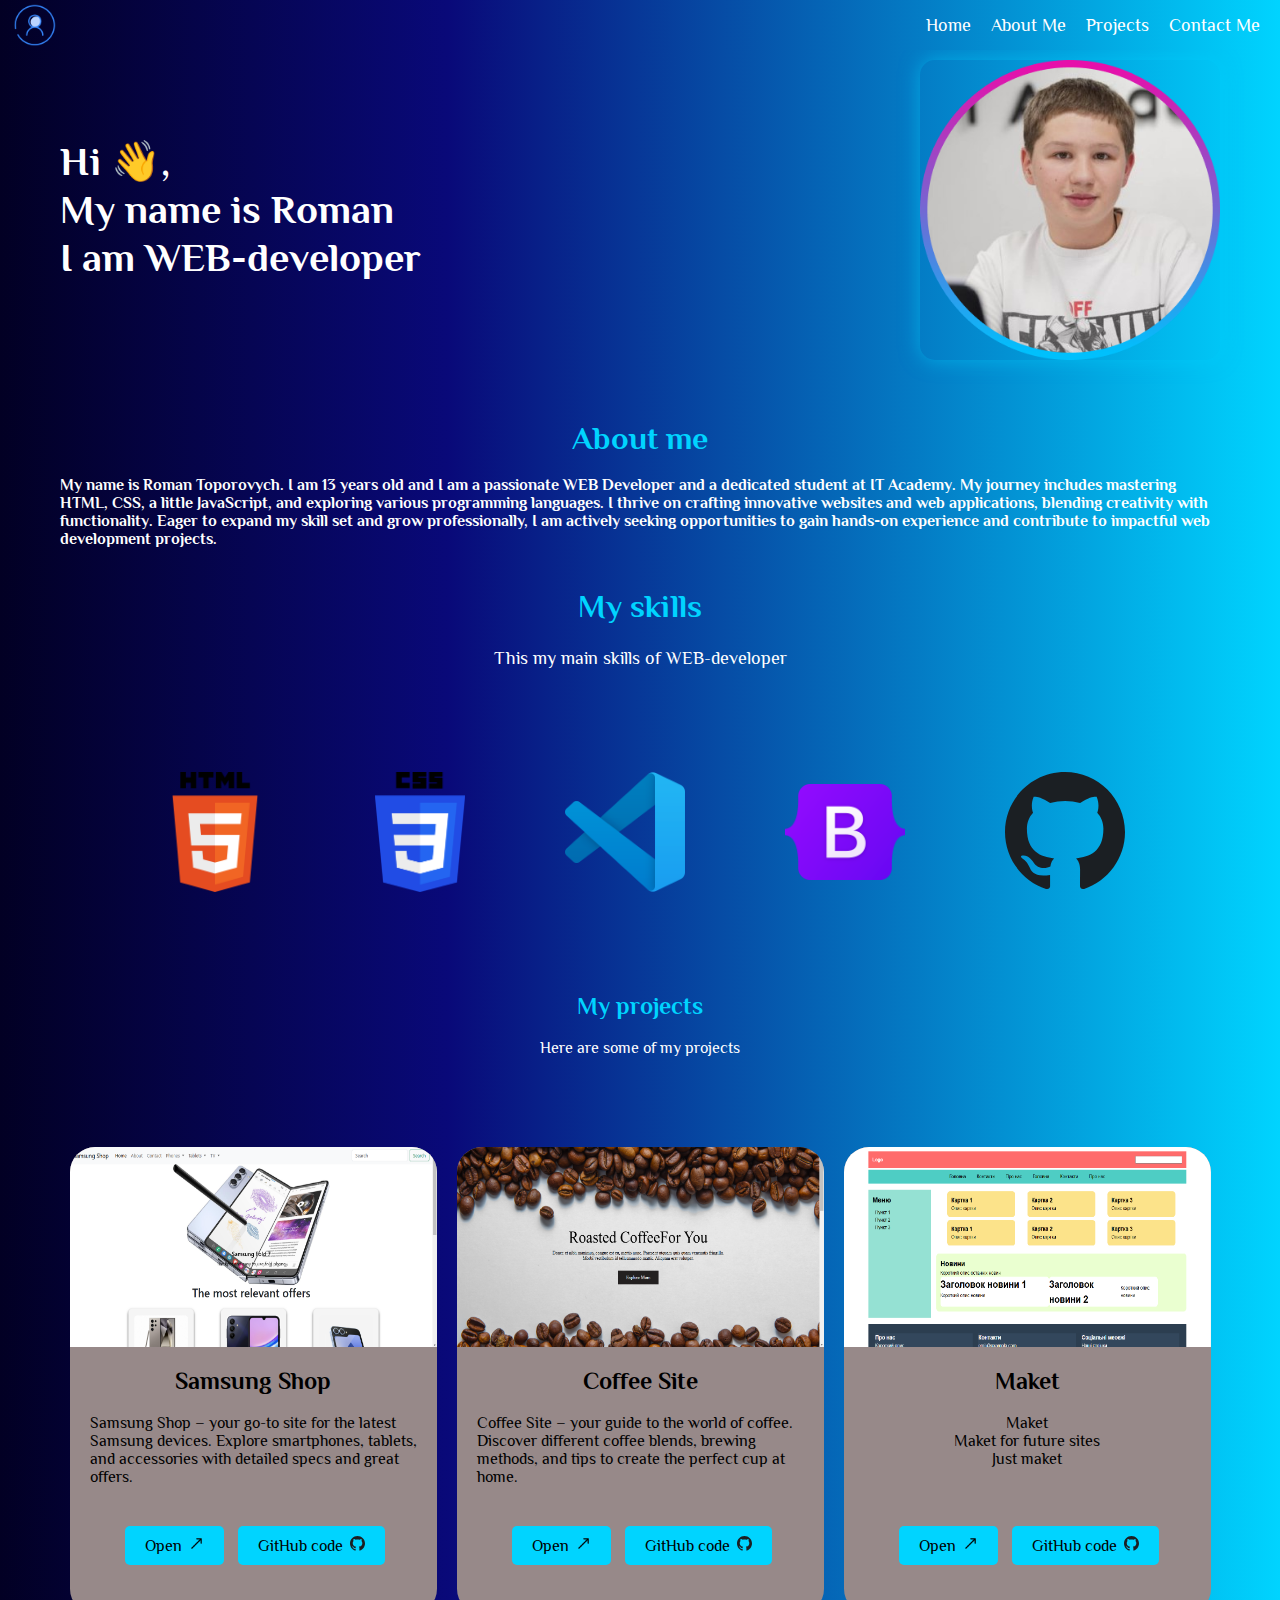
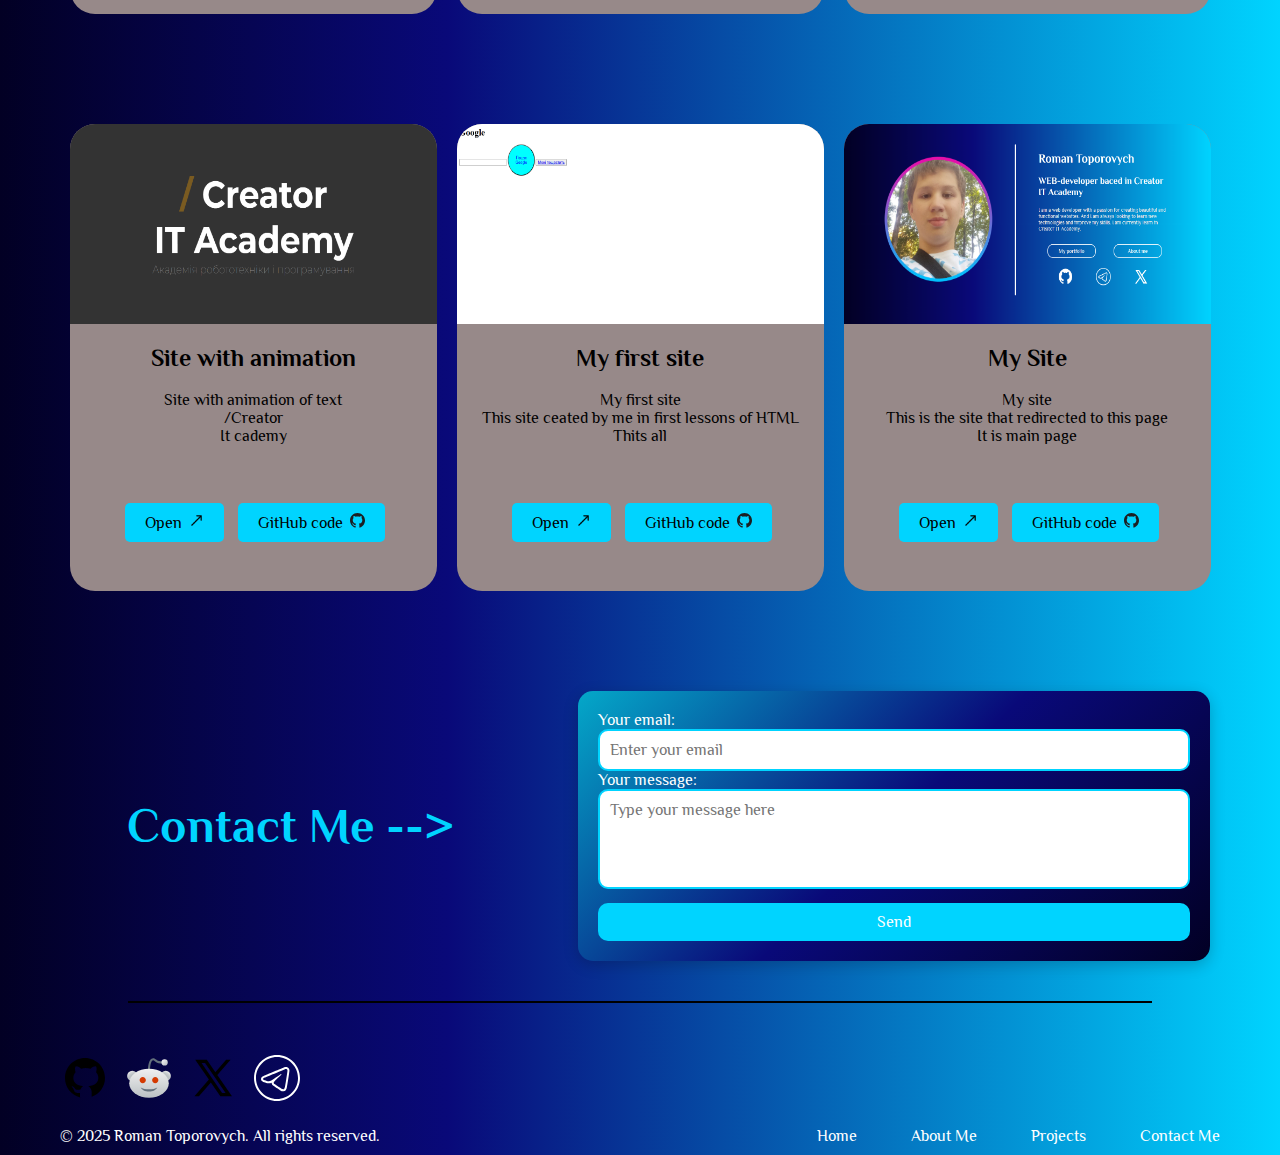
==== commit 3d8e3a21: "Update portfolio.html" ====
--- a/portfolio.html
+++ b/portfolio.html
@@ -39,7 +39,7 @@
         <div class="aboute-me" id="aboutMeSection">
           <h1 class="titleAboutMe">About me</h1>
           <h4 class="textAboutMe">
-            My name is Roman Toporovych. I am 13 years old and I am a passionate WEB Developer and a dedicated student at <a href="https://creator-it-academy.com/">IT Academy</a>. My journey includes mastering HTML, CSS, a little JavaScript, and exploring various programming languages. I thrive on crafting innovative websites and web applications, blending creativity with functionality.
+            My name is Roman Toporovych. I am 13 years old and I am a passionate WEB Developer and a dedicated student at IT Academy. My journey includes mastering HTML, CSS, a little JavaScript, and exploring various programming languages. I thrive on crafting innovative websites and web applications, blending creativity with functionality.
         Eager to expand my skill set and grow professionally, I am actively seeking opportunities to gain hands-on experience and contribute to impactful web development projects.
 
 
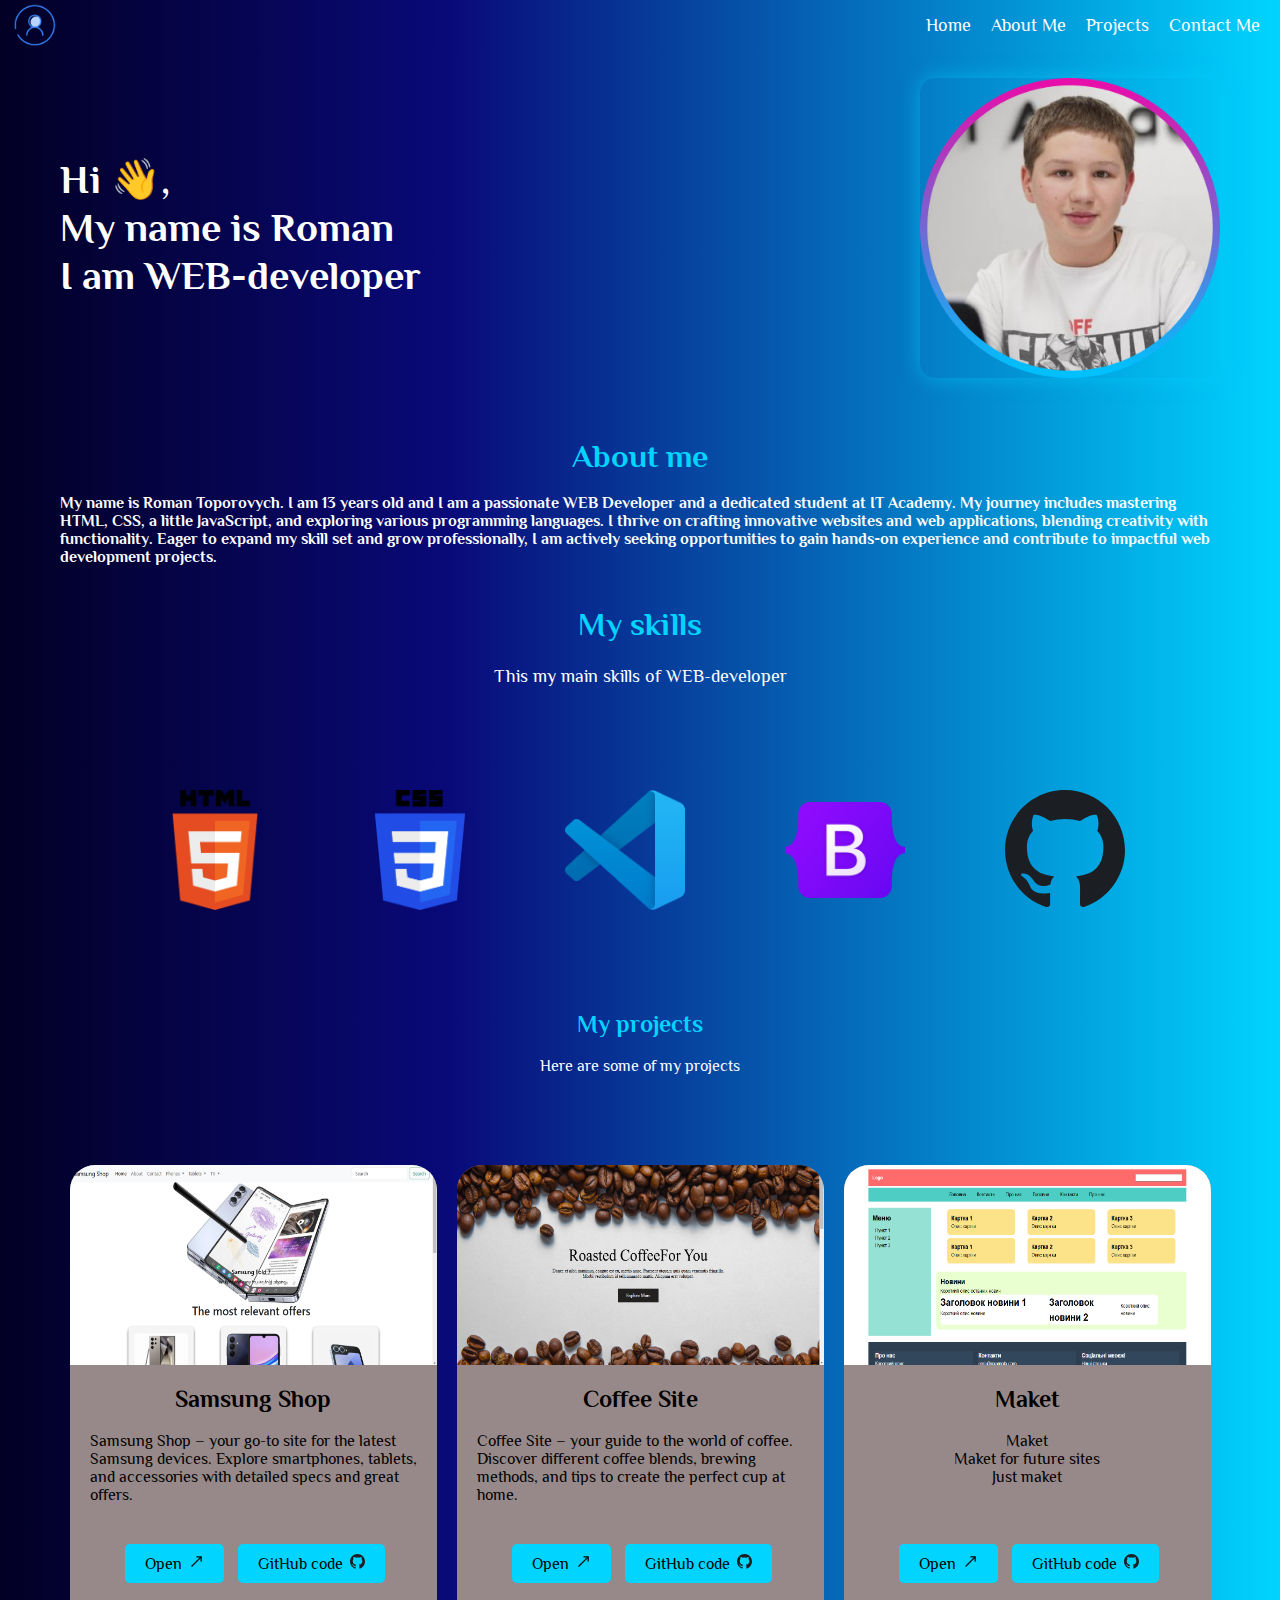
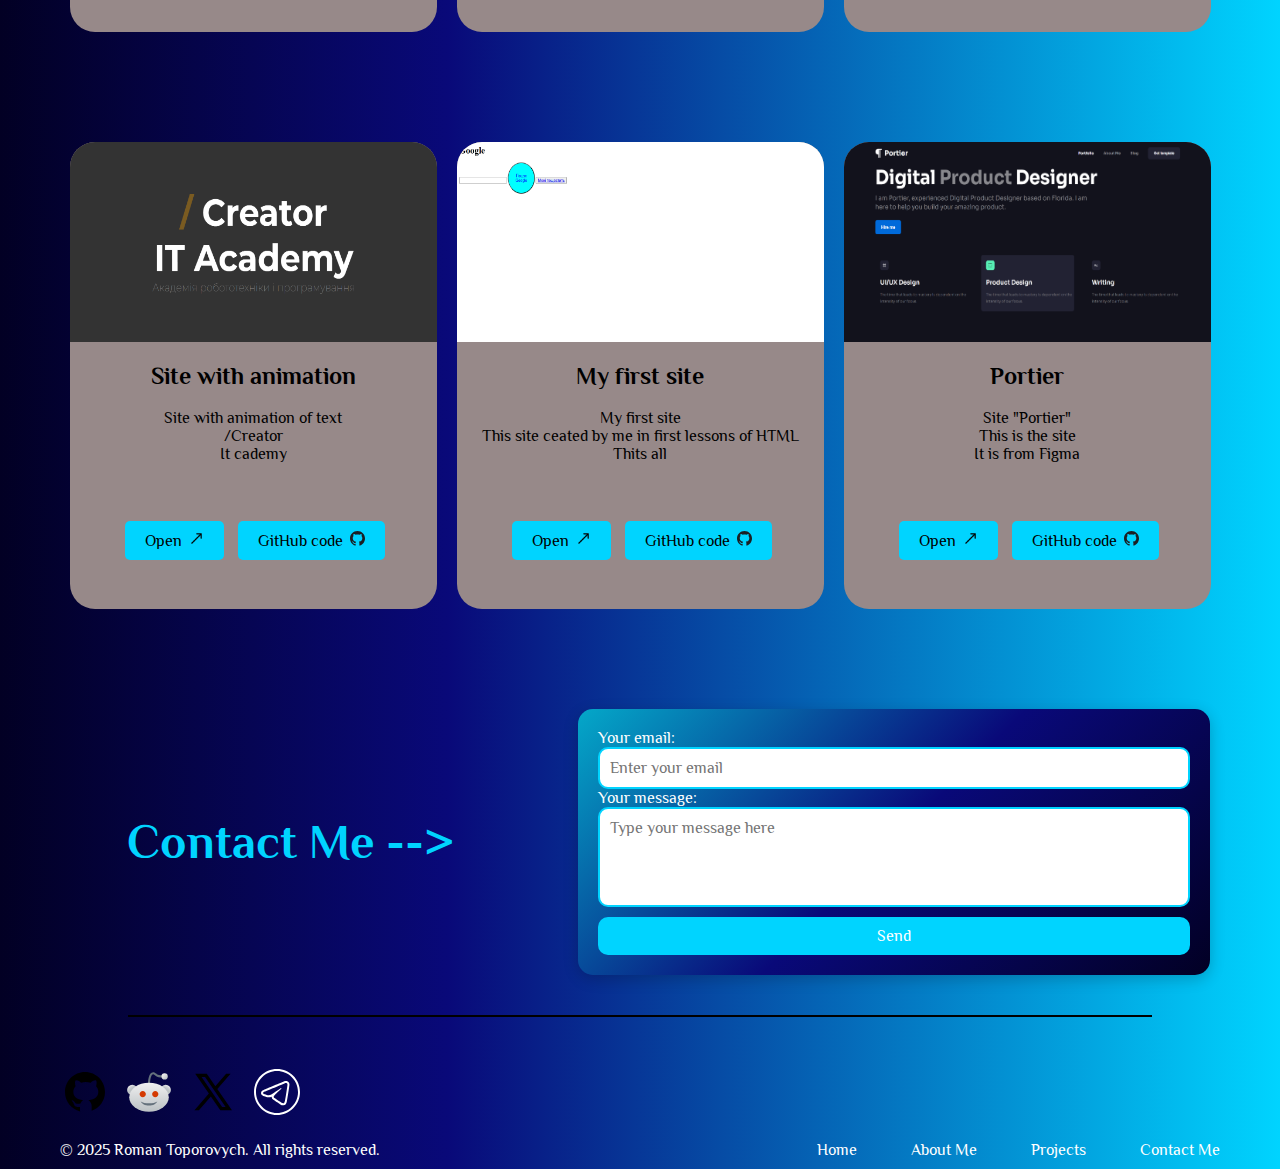
==== commit c74a91d1: "Update portfolio.html" ====
--- a/portfolio.html
+++ b/portfolio.html
@@ -1,4 +1,4 @@
-<!DOCTYPE html>
+f<!DOCTYPE html>
 <html lang="en">
 <head>
     <meta charset="UTF-8">
@@ -119,13 +119,13 @@
               </div (projectCard3)>
 
               <div class="projectCard pc6">
-                <img class="cardIMG1" src="./public/img/MainSite.png" alt="Screenshot of my site">
-                <h3 class="cardTitle">My Site</h3>
-
-                <p class="descriptonOfproject dp3">My site <br>This is the site that redirected to this page <br>It is main page </p>
-
-                <a class="openButton" target="_blank" href="https://roma11rt.github.io/My-Portfolio/">Open <img class="arrow" src="./public/img/arrow.png" alt="Вверх вправо иконка от Icons8"></a>
-                <a class="GitHubButton" target="_blank" href="https://github.com/Roma11RT/My-Portfolio">GitHub code <img class="gitHubLogoButton" src="./public/img/github.svg" alt=""></a>
+                <img class="cardIMG1" src="./public/img/Portier.png" alt="Screenshot of site Portier">
+                <h3 class="cardTitle">Portier</h3>
+
+                <p class="descriptonOfproject dp3">Site "Portier"<br>This is the site<br>It is from Figma</p>
+
+                <a class="openButton" target="_blank" href="https://roma11rt.github.io/Portier/">Open <img class="arrow" src="./public/img/arrow.png" alt="Вверх вправо иконка от Icons8"></a>
+                <a class="GitHubButton" target="_blank" href="https://github.com/Roma11RT/Portier">GitHub code <img class="gitHubLogoButton" src="./public/img/github.svg" alt=""></a>
               </div (projectCard3)>
 
 
